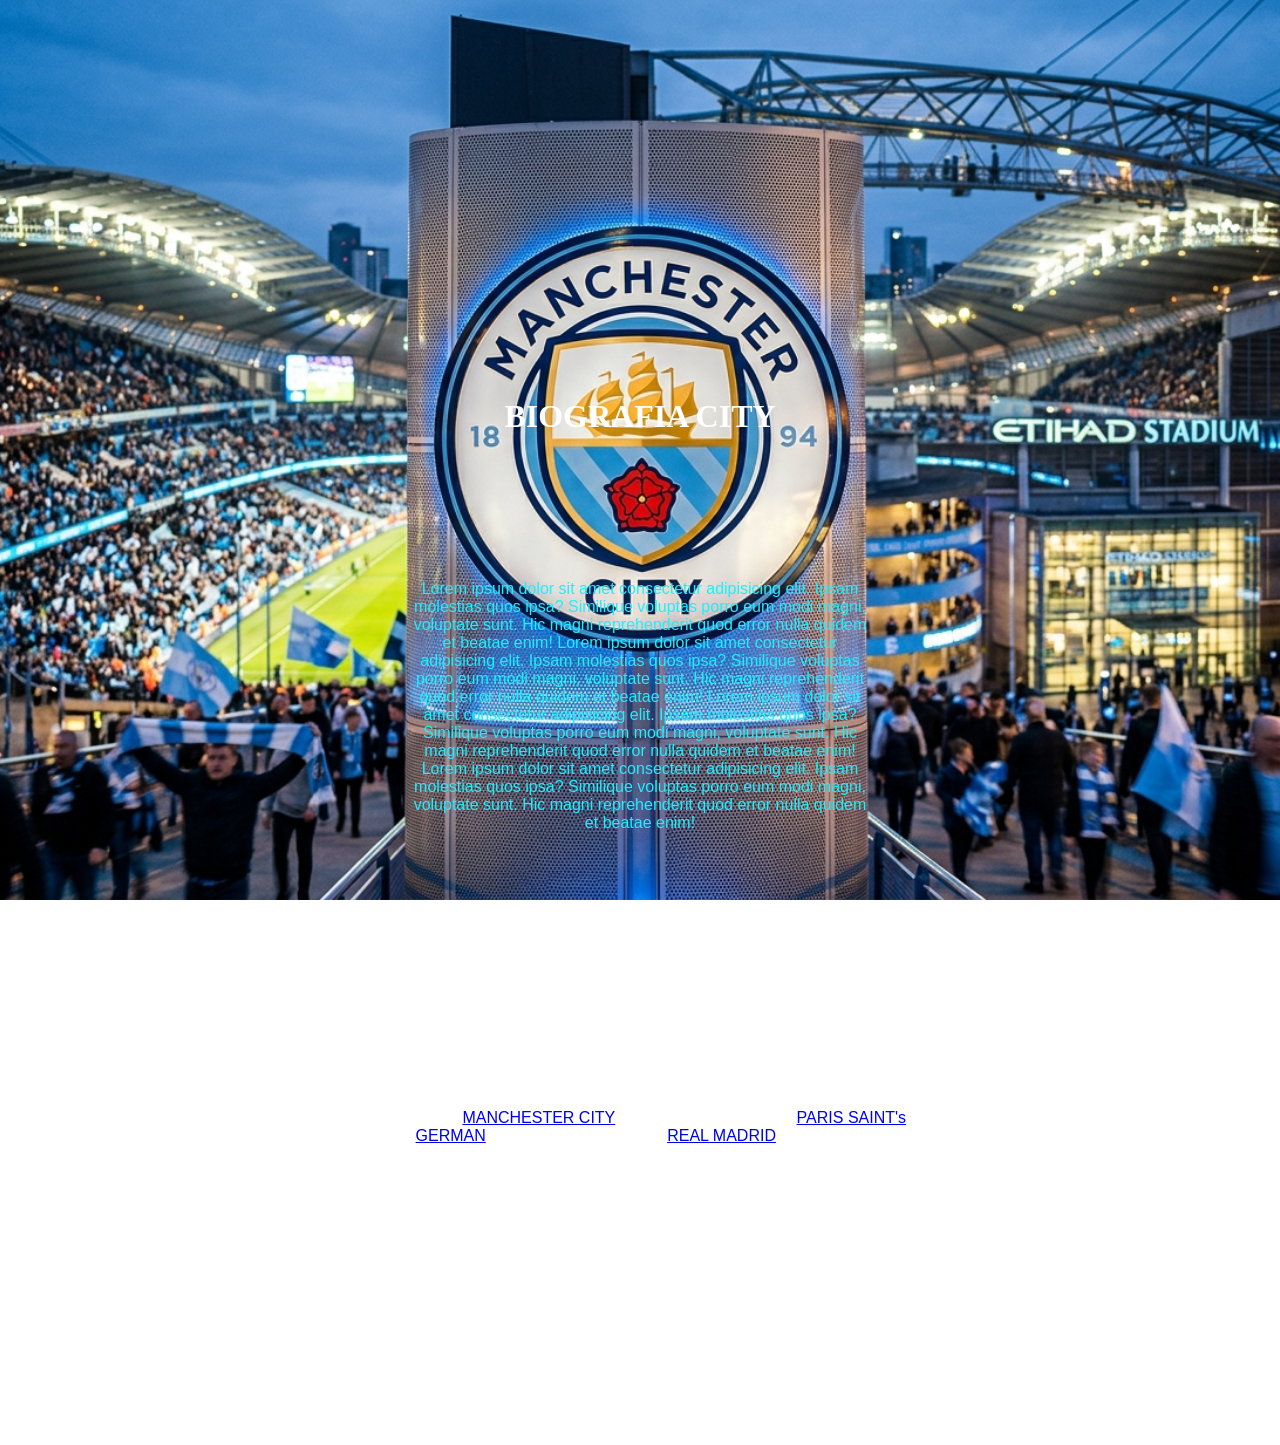
==== pagina1.html @ f1adeda6 "pagina1.html/style.css" ====
<!DOCTYPE html>
<html lang="pt">
<head>
    <meta charset="UTF-8">
    <meta name="viewport" content="width=device-width, initial-scale=1.0">
    <title>PROJECT MAN CITY</title>
    <link rel="stylesheet" href="style.css">
</head>
<body class="body-index">

<main class="Conteudo-principal">

    <h1>BIOGRAFIA CITY</h1>

    <p>Lorem ipsum dolor sit amet consectetur adipisicing elit. Ipsam molestias quos ipsa?
        Similique voluptas porro eum modi magni, voluptate sunt.
        Hic magni reprehenderit quod error nulla quidem et beatae enim!
    Lorem ipsum dolor sit amet consectetur adipisicing elit. Ipsam molestias quos ipsa?
        Similique voluptas porro eum modi magni, voluptate sunt.
        Hic magni reprehenderit quod error nulla quidem et beatae enim!
    Lorem ipsum dolor sit amet consectetur adipisicing elit. Ipsam molestias quos ipsa?
        Similique voluptas porro eum modi magni, voluptate sunt.
        Hic magni reprehenderit quod error nulla quidem et beatae enim!
    Lorem ipsum dolor sit amet consectetur adipisicing elit. Ipsam molestias quos ipsa?
        Similique voluptas porro eum modi magni, voluptate sunt.
        Hic magni reprehenderit quod error nulla quidem et beatae enim!
    </p>


</main>

<nav>
    <a href="pagina1.html">MANCHESTER CITY</a>
    <a href="pagina2.html">PARIS SAINT's GERMAN</a>
    <a href="pagina3.html">REAL MADRID</a>
</nav>


</body>
</html>
---- style.css ----
* {
    margin: 3%;
    padding: 10%;
    box-sizing: border-box;
}


.body-index {
    background-image: url(assets/background-ManchesterCity.jpg.png);
    background-size: cover;
    background-position: center;
    background-repeat: no-repeat;
    background-attachment: fixed;
    font-family: 'Franklin Gothic Medium', 'Arial Narrow', Arial, sans-serif;
    color: rgb(255, 255, 255);
    padding: 20px;
}


h1 {
    text-align: center;
    margin: 10px 0;
    font-family: Georgia, 'Times New Roman', Times, serif;
    
}

p {
    text-align: center;
    color: rgb(28, 240, 255);
    font-family: Arial, Helvetica, sans-serif
    ;
}

nav {
    text-align: center;
    margin: auto;
}
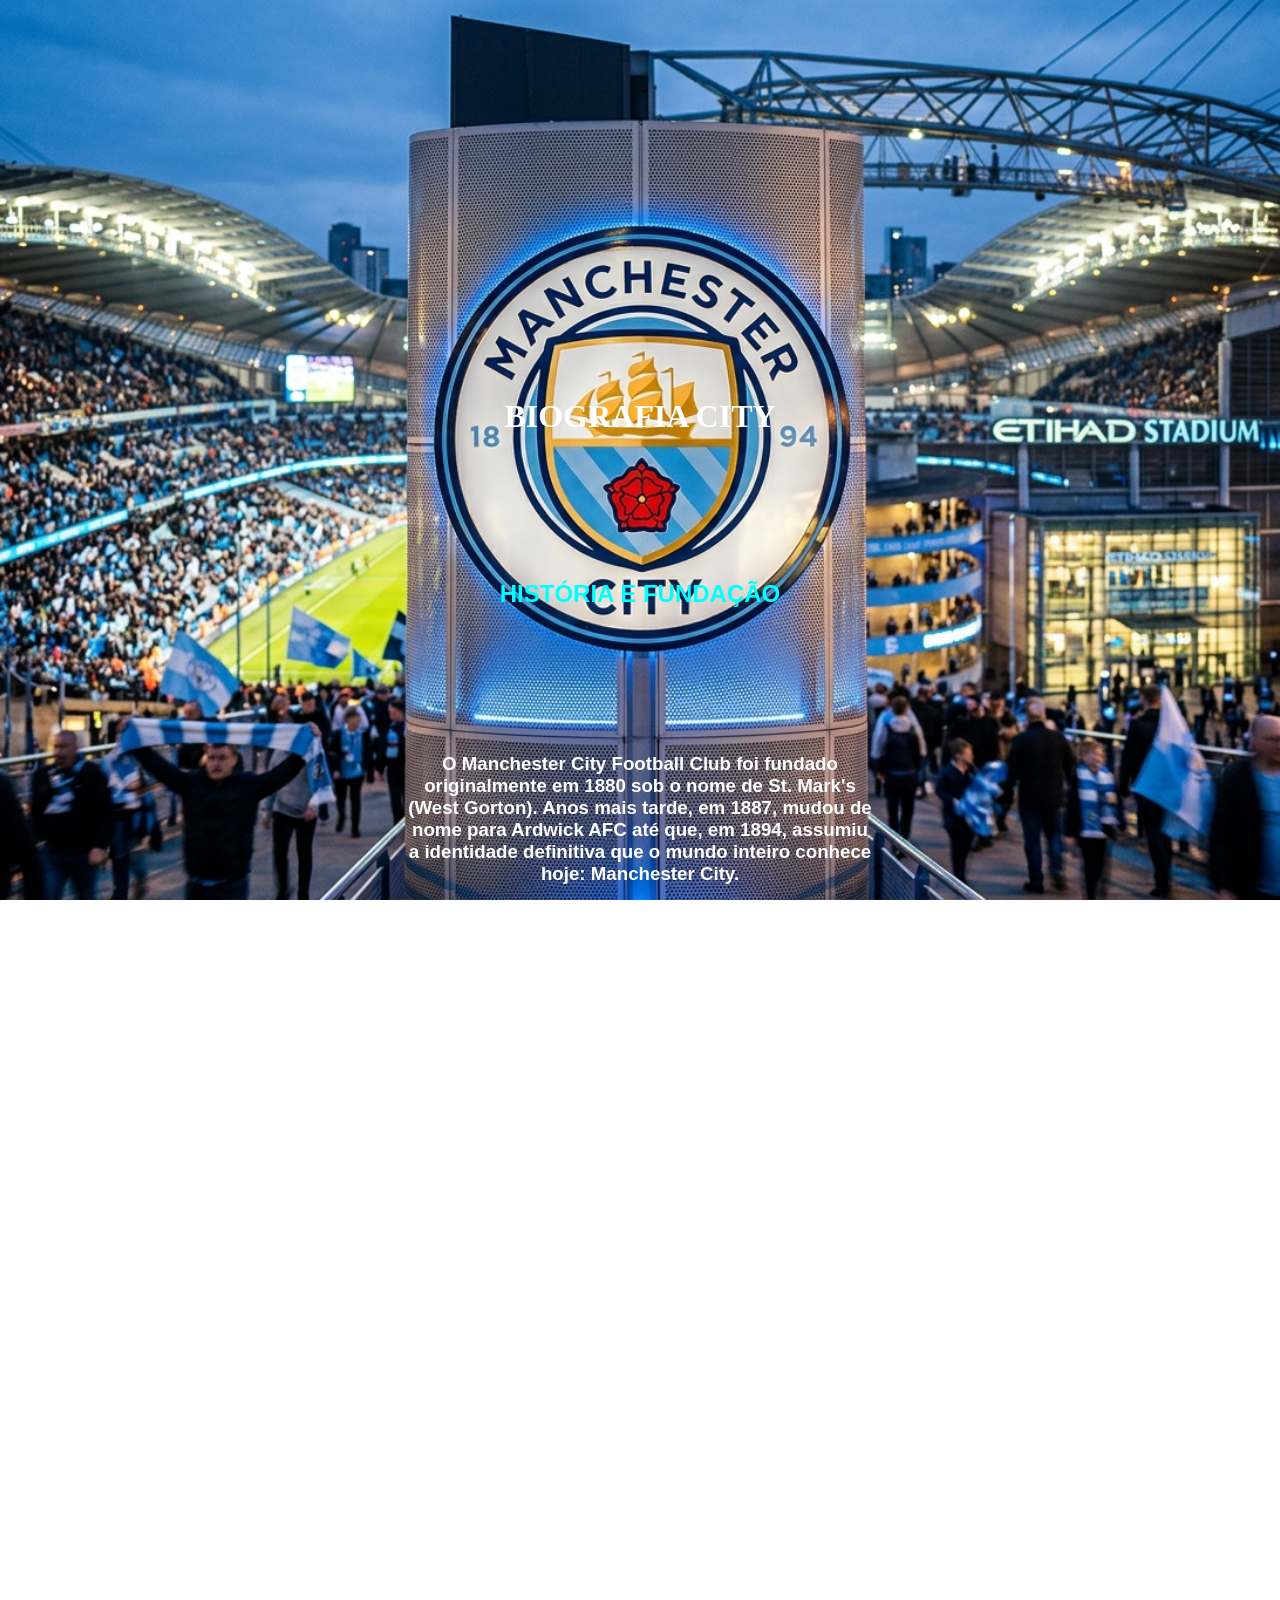
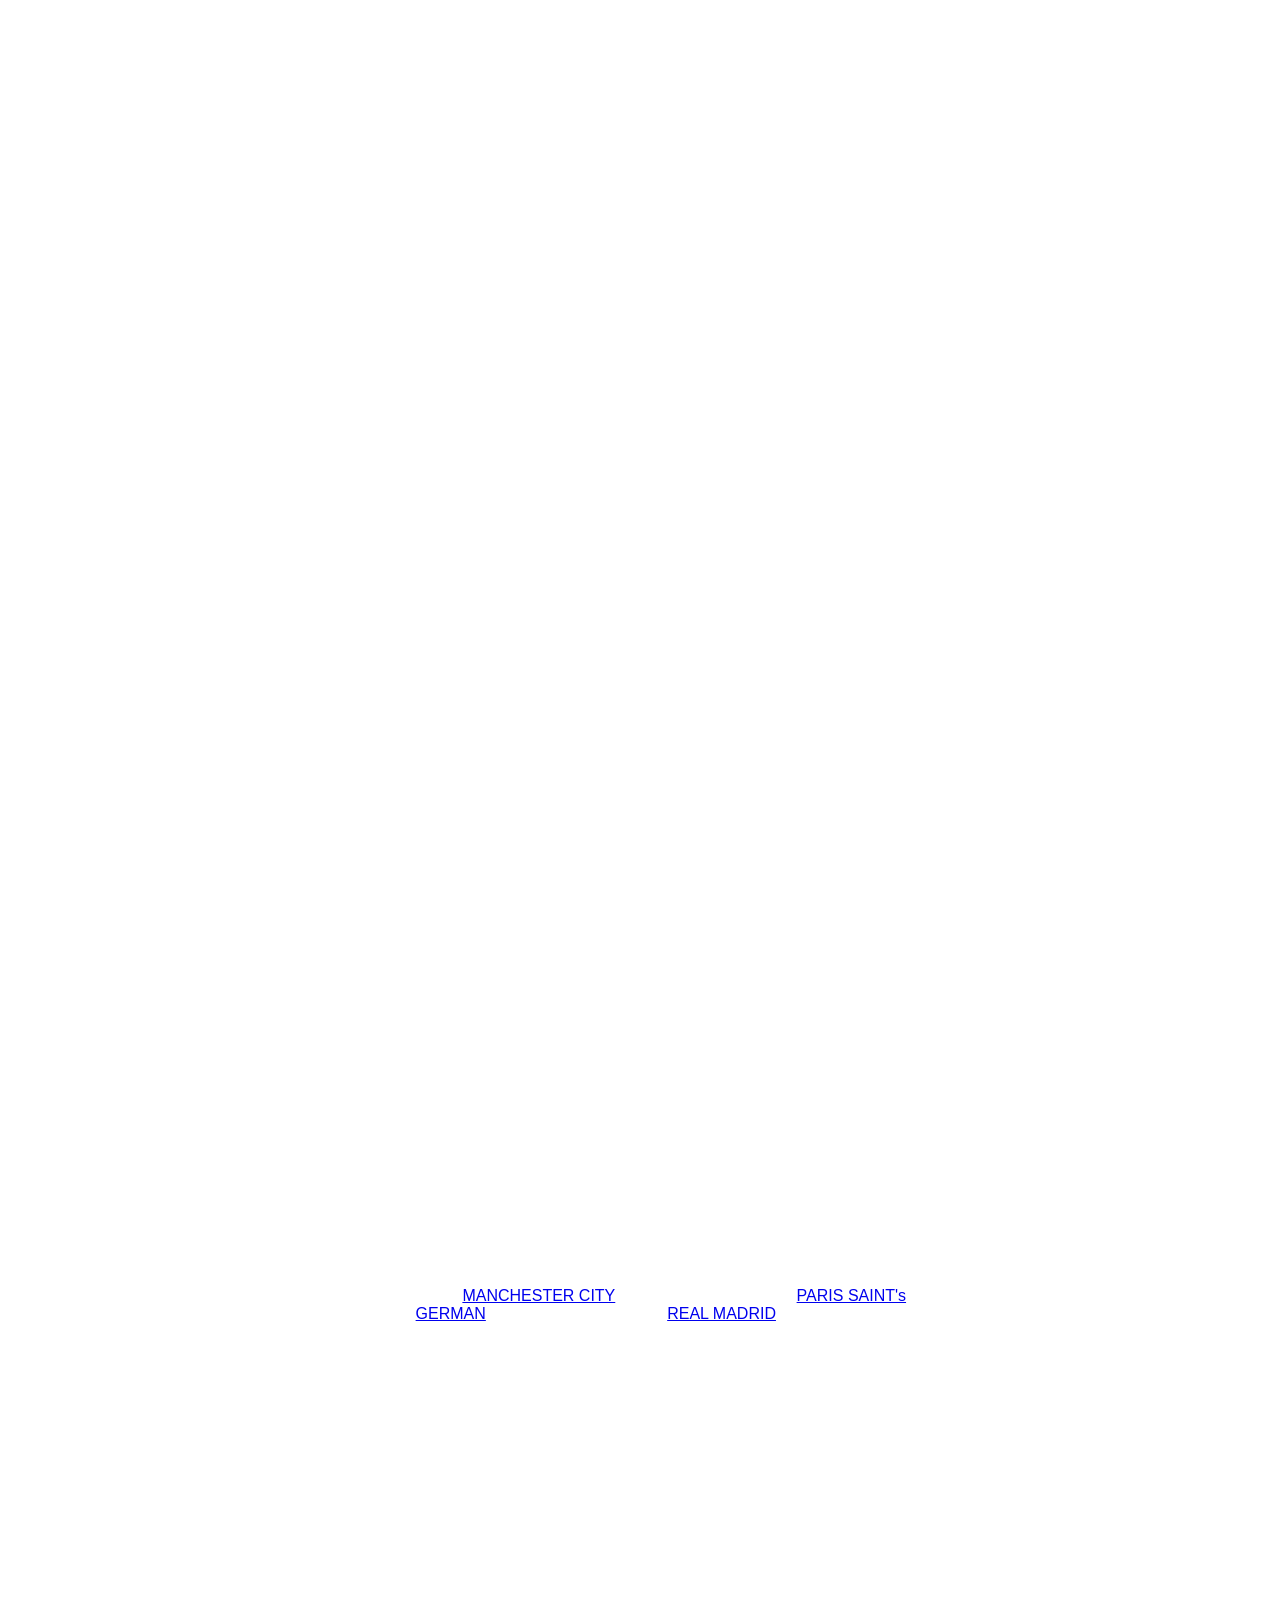
==== commit 37948dbe: "pagina1.html" ====
--- a/pagina1.html
+++ b/pagina1.html
@@ -10,20 +10,44 @@
 
 <main class="Conteudo-principal">
 
-    <h1>BIOGRAFIA CITY</h1>
+    <h1> BIOGRAFIA CITY </h1>
 
-    <p>Lorem ipsum dolor sit amet consectetur adipisicing elit. Ipsam molestias quos ipsa?
-        Similique voluptas porro eum modi magni, voluptate sunt.
-        Hic magni reprehenderit quod error nulla quidem et beatae enim!
-    Lorem ipsum dolor sit amet consectetur adipisicing elit. Ipsam molestias quos ipsa?
-        Similique voluptas porro eum modi magni, voluptate sunt.
-        Hic magni reprehenderit quod error nulla quidem et beatae enim!
-    Lorem ipsum dolor sit amet consectetur adipisicing elit. Ipsam molestias quos ipsa?
-        Similique voluptas porro eum modi magni, voluptate sunt.
-        Hic magni reprehenderit quod error nulla quidem et beatae enim!
-    Lorem ipsum dolor sit amet consectetur adipisicing elit. Ipsam molestias quos ipsa?
-        Similique voluptas porro eum modi magni, voluptate sunt.
-        Hic magni reprehenderit quod error nulla quidem et beatae enim!
+    <h2 >HISTÓRIA E FUNDAÇÃO </h2>
+
+    <h3>
+        
+O Manchester City Football Club foi fundado originalmente em 1880 sob o nome de St. Mark's (West Gorton).
+Anos mais tarde, em 1887, mudou de nome para Ardwick AFC até que, em 1894,
+assumiu a identidade definitiva que o mundo inteiro conhece hoje: Manchester City.
+
+<p>  A ERA DE OUR CLÁSSICA (Anos 60 e 70) <p>
+
+Embora o clube tenha conquistado sua primeira Copa da Inglaterra (FA Cup) em 1904,
+o seu primeiro grande período de glória nacional e internacional aconteceu entre o final dos anos 1960 e início dos anos 1970.
+sob o comando da dupla técnica Joe Mercer e Malcolm Allison, e com craques históricos como Colin Bell,
+Francis Lee e Mike Summerbee, o City conquistou:
+
+<p>  CAMPEONATO INGLÊS (1967/68) : <p>
+
+FA CUP (1969)
+
+Taça dos Clubes Vencedores de Taças (1970) — seu primeiro título europeu.
+
+Anos de Declínio e a Redenção
+Após os anos de glória, o clube passou por longas décadas de jejum e instabilidade, culminando no pior momento de sua história em 1998,
+quando o Manchester City foi rebaixado para a terceira divisão do futebol inglês. O retorno à Premier League foi doloroso e gradual, 
+mas o clube conseguiu se estabilizar na elite nos primeiros anos da década de 2000.
+
+<p> A Revolução Bilionária (2008 - Presente) <p>
+
+A história do Manchester City mudou drasticamente em 2008, quando o clube foi comprado pelo Abu Dhabi United Group,
+liderado pelo Sheikh Mansour bin Zayed Al Nahyan. Com investimentos massivos em infraestrutura,
+categorias de base e contratações de peso (como Sergio Agüero, Yaya Touré, David Silva e Vincent Kompany),
+o City transformou-se em uma superpotência global.
+
+    </h3>
+
+
     </p>
 
 
--- a/style.css
+++ b/style.css
@@ -16,7 +16,6 @@
     padding: 20px;
 }
 
-
 h1 {
     text-align: center;
     margin: 10px 0;
@@ -24,12 +23,18 @@
     
 }
 
-p {
+h2 {
     text-align: center;
-    color: rgb(28, 240, 255);
-    font-family: Arial, Helvetica, sans-serif
-    ;
+    color: rgb(0, 255, 255);
+    font-family: Arial, Helvetica, sans-serif;
 }
+
+h3 {
+    text-align: center;
+    color: rgb(255, 255, 255);
+    font-family: Arial, Helvetica, sans-serif;
+}
+
 
 nav {
     text-align: center;
